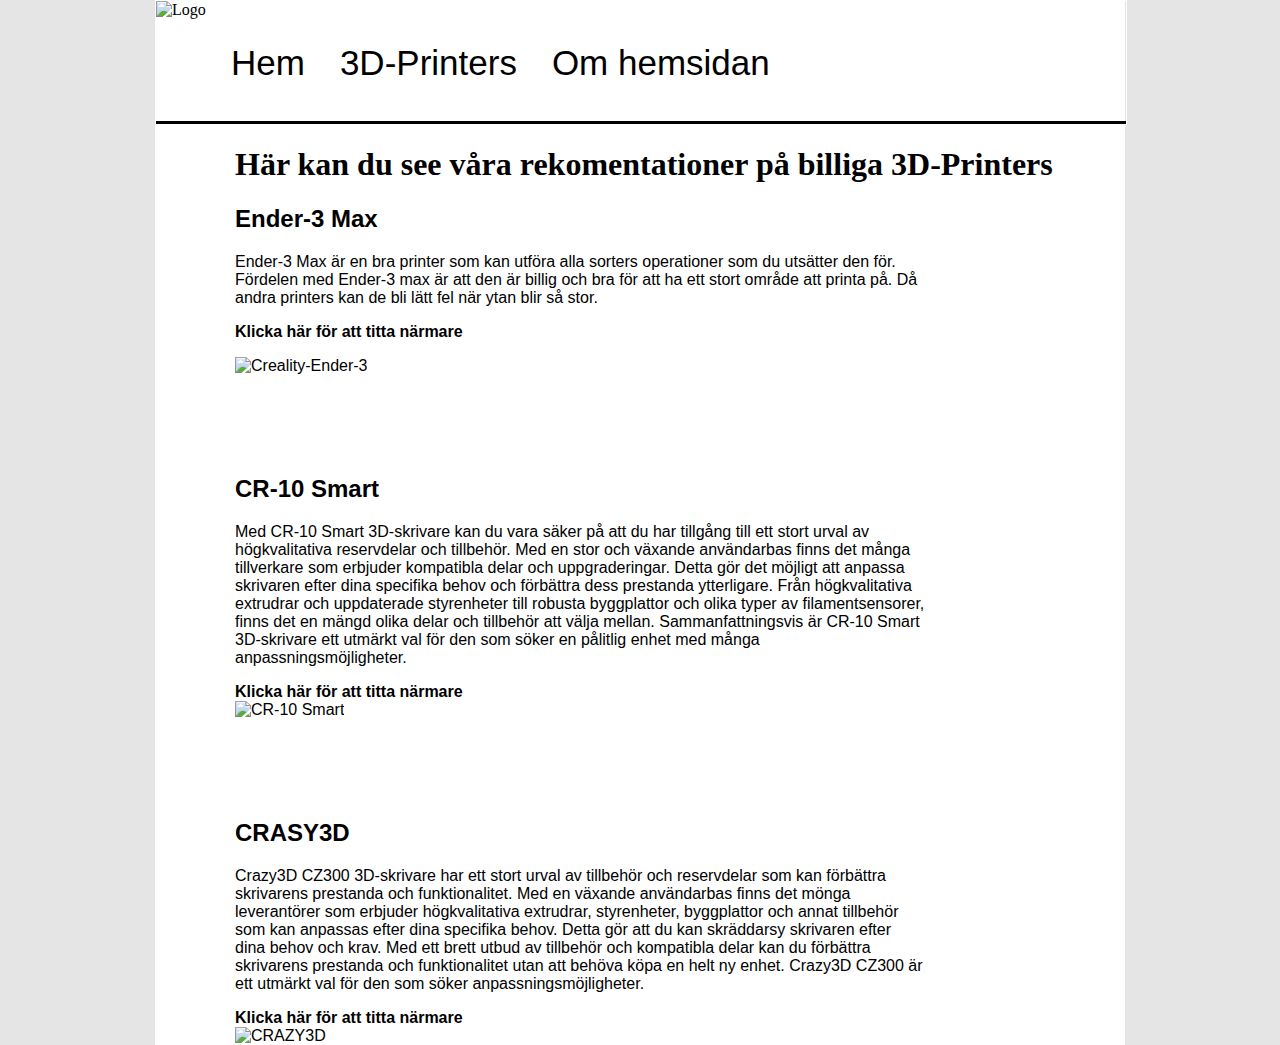
==== 3D-Printers.html @ 0e029c5e "Add files via upload" ====
<!DOCTYPE html PUBLIC "-//W3C//DTD XHTML 1.0 Transitional//EN" "http://www.w3.org/TR/xhtml1/DTD/xhtml1-transitional.dtd">
<html xmlns="http://www.w3.org/1999/xhtml"><!-- InstanceBegin template="/Templates/mall-mitt-intresse.dwt" codeOutsideHTMLIsLocked="false" -->
<head>
<meta http-equiv="Content-Type" content="text/html; charset=iso-8859-1" />
<!-- InstanceBeginEditable name="doctitle" -->
<title>3D-Printers</title>
<!-- InstanceEndEditable -->
<!-- InstanceBeginEditable name="head" -->
<!-- InstanceEndEditable -->
<link href="style.css" rel="stylesheet" type="text/css" />
<meta name="description" content="V&auml;lkomen till	Printing.io, den h&auml;r sidan ger f&ouml;rslag och ideer p&ouml; ditt n&auml;sta 3D-Printing k&ouml;p." /> 
<meta name="keywords" content="3D, 3d, skrivare, Skrivare, 3D-Skrivare, 3D Printers,Recentioner, CR-10 Smart, Ender 3 Max, CRAZY3D" />
</head>

<body>
<div id="mainArea">
 
 	<div id="headArea">
    
  		<div id="logoArea"><img src="Bilder/logo.png" width="250" height="100" alt="Logo" /></div>
 		<div id="menuArea">
                
                <ul>
                <li>
                
                  <a href="index.html" accesskey="1">Hem</a>
       	  </li>
              <li>
                <a href="3D-Printers.html" accesskey="2">3D-Printers</a>
          </li>
               
<li>
                    <a href="Om.html" accesskey="0">Om hemsidan</a>
          </li>
               
          </ul>
 		</div> </div>
 		<!-- END OF MENU -->
 		 <div id ="infoArea"><!-- InstanceBeginEditable name="Text" -->
         
         
         <h1>H&auml;r kan du see v&aring;ra rekomentationer p&aring; billiga 3D-Printers</h1>
         
         <div id="infoText3D-1">
         <h2>Ender-3 Max</h2>
         <p>Ender-3 Max &auml;r en bra printer som kan utf&ouml;ra alla sorters operationer som du uts&auml;tter den f&ouml;r.  F&ouml;rdelen med Ender-3 max &auml;r att den &auml;r billig och bra f&ouml;r att ha ett stort  omr&aring;de att printa p&aring;. D&aring; andra printers kan de bli l&auml;tt fel n&auml;r ytan blir s&aring;  stor.</p>
         <p>
          <a href="https://store.creality.com/eu/products/ender-3-max-neo-3d-printer?spm=..collection_f039d777-5efa-459f-ae24-276dcb248e28.albums_1.1&amp;spm_prev=..index.products_display_nav_1.1"><strong>Klicka h&auml;r f&ouml;r att titta n&auml;rmare </strong></a></p>
         <img src="Bilder/Creality-Ender-3.jpg " alt="Creality-Ender-3" width="300" height="300"/></div>
        <div id="infoText3D-2">
        
        <h2>CR-10 Smart</h2>
          <p>Med CR-10 Smart 3D-skrivare kan du vara s&auml;ker p&aring; att du har tillg&aring;ng till ett stort urval av h&ouml;gkvalitativa reservdelar och tillbeh&ouml;r. Med en stor och v&auml;xande anv&auml;ndarbas finns det m&aring;nga tillverkare som erbjuder kompatibla delar och uppgraderingar. Detta g&ouml;r det m&ouml;jligt att anpassa skrivaren efter dina specifika behov och f&ouml;rb&auml;ttra dess prestanda ytterligare. Fr&aring;n h&ouml;gkvalitativa extrudrar och uppdaterade styrenheter till robusta byggplattor och olika typer av filamentsensorer, finns det en m&auml;ngd olika delar och tillbeh&ouml;r att v&auml;lja mellan. Sammanfattningsvis &auml;r CR-10 Smart 3D-skrivare ett utm&auml;rkt val f&ouml;r den som s&ouml;ker en p&aring;litlig enhet med m&aring;nga anpassningsm&ouml;jligheter. </p> 
                
          <a href="https://www.3dprima.com/se/3d-skrivare-mer/tillverkare/creality/creality-cr-10-smart-30x30x40cm_26512_7957"><strong>Klicka h&auml;r f&ouml;r att titta n&auml;rmare</strong></a><br/>
            
          <img src="Bilder/CR-10-Smart-Pro.jpg" width="300" height="300" alt="CR-10 Smart" />
         </div>
        <div id="infoText3D-3">
        <h2>CRASY3D</h2>
          <p>Crazy3D CZ300 3D-skrivare har ett stort urval av tillbeh&ouml;r och reservdelar som kan f&ouml;rb&auml;ttra skrivarens prestanda och funktionalitet. Med en v&auml;xande anv&auml;ndarbas finns det m&ouml;nga leverant&ouml;rer som erbjuder h&ouml;gkvalitativa extrudrar, styrenheter, byggplattor och annat tillbeh&ouml;r som kan anpassas efter dina specifika behov. Detta g&ouml;r att du kan skr&auml;ddarsy skrivaren efter dina behov och krav. Med ett brett utbud av tillbeh&ouml;r och kompatibla delar kan du f&ouml;rb&auml;ttra skrivarens prestanda och funktionalitet utan att beh&ouml;va k&ouml;pa en helt ny enhet. Crazy3D CZ300 &auml;r ett utm&auml;rkt val f&ouml;r den som s&ouml;ker anpassningsm&ouml;jligheter.</p>
          
          <a href="https://www.3dprima.com/se/3d-printers-more/3d-printer/filament-printers/crazy3dprint-cz-300-300-x-300-x-300-mm_28549_10086">
          <strong>Klicka h&auml;r f&ouml;r att titta n&auml;rmare</strong></a><br/>

          <img src="Bilder/Craz3DPrint-CZ-.jpg" width="300" height="300" alt="CRAZY3D"/>
            </div>
        
<!-- InstanceEndEditable --> </div>
 		 <!--END OF INFO--> 

                
            


 
 </div>
 
 








<!-- END OF Main -->
</body>
<!-- InstanceEnd --></html>
---- style.css ----
@charset "iso-8859-1";
/* CSS Document */
/*Mall */
#headArea {
	border: 1px solid #FFF;
	width: 970px;
}
#logoArea {
	float: left;
}
#menuArea {
	padding: 0px;
	text-decoration: none;
	border-bottom-width: 3px;
	border-bottom-style: solid;
	border-top-color: #000;
	border-right-color: #000;
	border-bottom-color: #000;
	border-left-color: #000;
	height: 90px;
	margin-top: 16px;
}
ul {
	margin-top: 30px;
}
body {
	width: 970px;
	background-color: #E5E5E5;
	margin: auto;
}
#mainArea {
	background-color: #FFF;
	text-decoration: none;
	float: none;
}

#menuArea li {
	font-family: Arial, Helvetica, sans-serif;
	text-decoration: none;
	margin-left: 35px;
	list-style-type: none;
	float: left;
	margin-top: 12px;
	font-size: 35px;
}




/*Index */
#headArea #infoArea img {
	margin-top: 0px;
}



a {
	text-decoration: none;
	color: #000;
}

	
p {
	font-family: Arial, Helvetica, sans-serif;
}
#infoArea #infoText p {
	font-family: Arial, Helvetica, sans-serif;
	font-size: 20px;
}

#infoText {
	width: 810px;
	font-family: Arial, Helvetica, sans-serif;
	margin-left: 80px;
}



/*3D-Printer */
#infoText3D-1{
	font-family: Arial, Helvetica, sans-serif;
	margin-left: 80px;
	margin-right: 200px;
	;
	
}

#mainArea #infoArea h1 {
	margin-left: 80px;
}
#infoText3D-1 p img {
	margin-left: 30px;
}

#infoText3D-2{
	margin-left: 80px;
	margin-top: 100px;
	margin-right: 200px;
	font-family: Arial, Helvetica, sans-serif;
}

.infoText3D-3 img {
	margin-left: 30px;
}


#infoText3D-3 {
	font-family: Arial, Helvetica, sans-serif;
	text-decoration: none;
	margin-top: 100px;
	margin-right: 200px;
	margin-left: 80px;
}

/*Om */
.kortkommand {
	font-family: Arial, Helvetica, sans-serif;
	text-decoration: none;
	margin-left: 40px;
	font-size: 20px;
	
}
 #kontaktArea {
	font-family: Arial, Helvetica, sans-serif;
	font-size: 20px;
	text-decoration: none;
	margin-left: 40px;
	
}
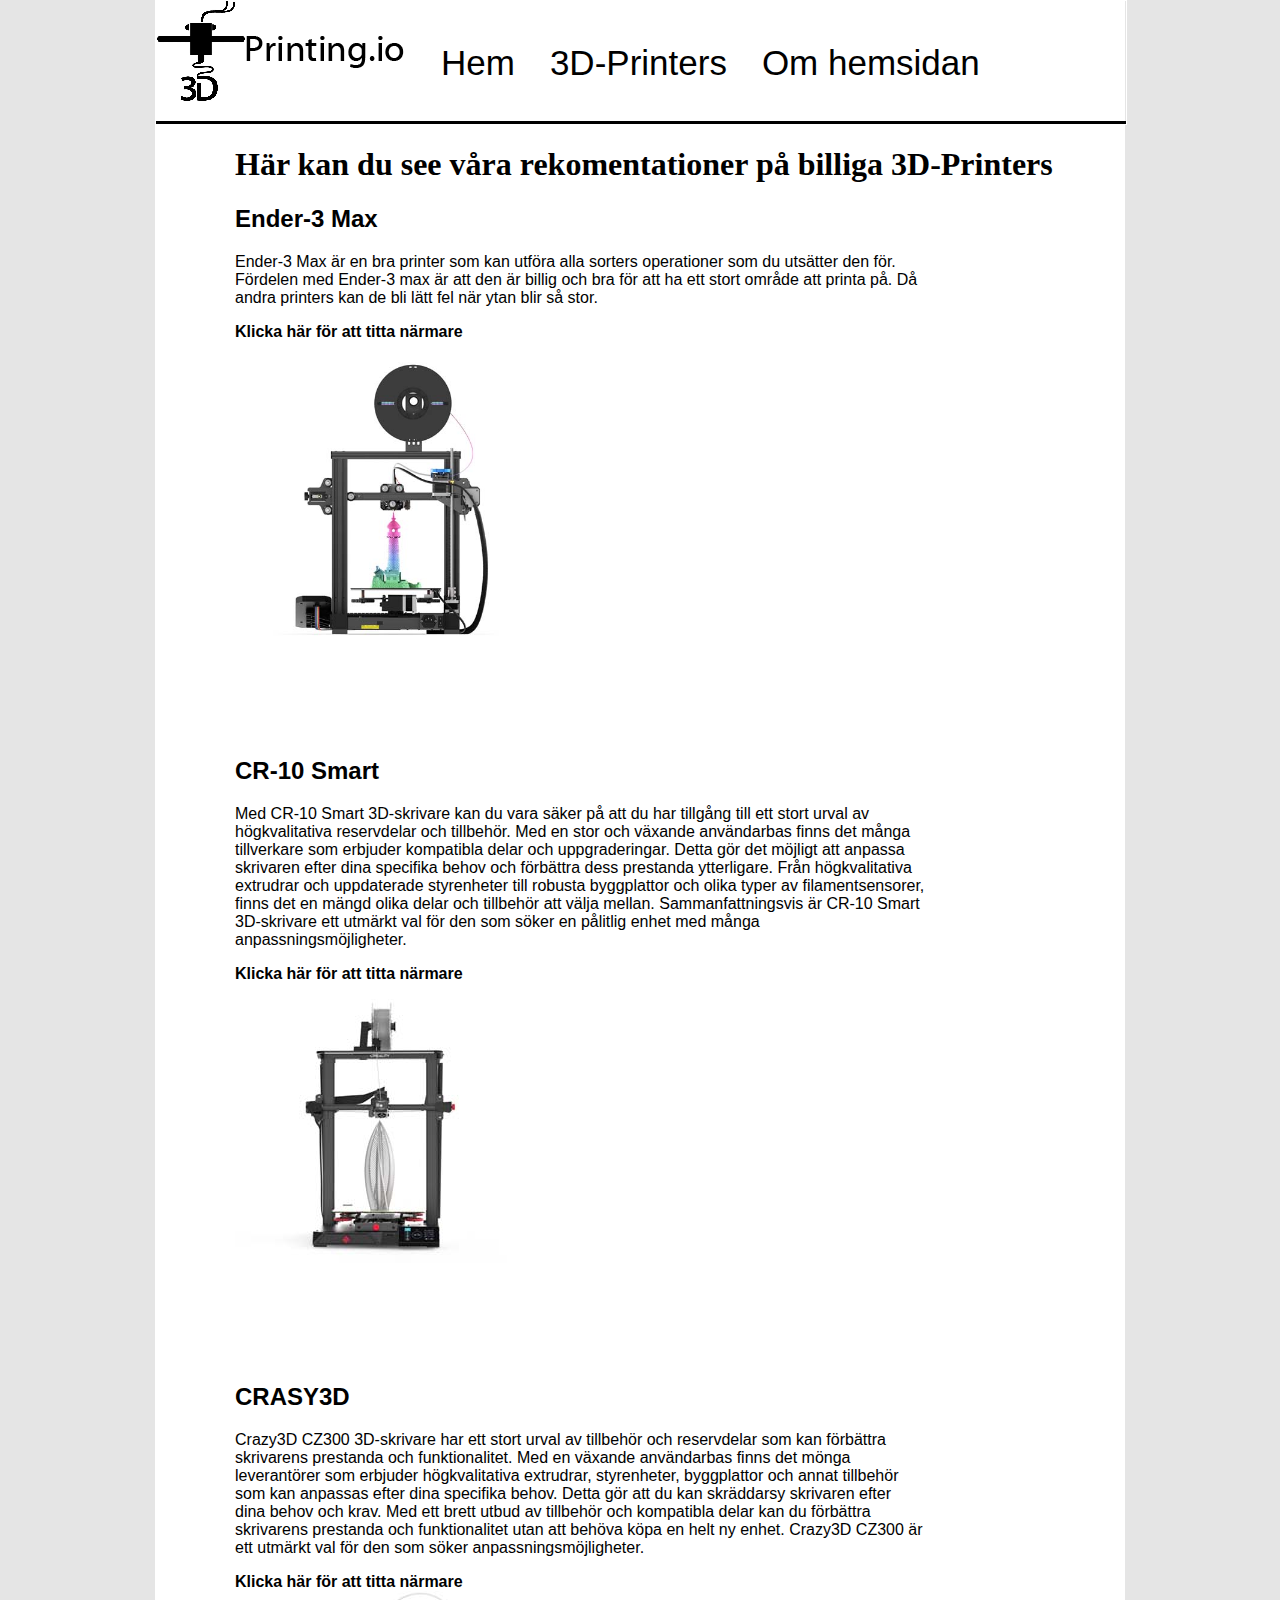
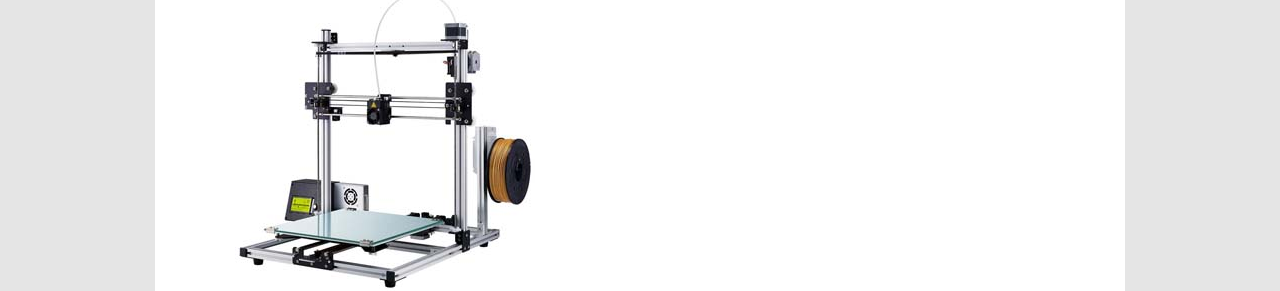
==== commit c0c1c3ee: "Update 3D-Printers.html" ====
--- a/3D-Printers.html
+++ b/3D-Printers.html
@@ -17,7 +17,7 @@
  
  	<div id="headArea">
     
-  		<div id="logoArea"><img src="Bilder/logo.png" width="250" height="100" alt="Logo" /></div>
+  		<div id="logoArea"><img src="logo.png" width="250" height="100" alt="Logo" /></div>
  		<div id="menuArea">
                 
                 <ul>
@@ -46,7 +46,7 @@
          <p>Ender-3 Max &auml;r en bra printer som kan utf&ouml;ra alla sorters operationer som du uts&auml;tter den f&ouml;r.  F&ouml;rdelen med Ender-3 max &auml;r att den &auml;r billig och bra f&ouml;r att ha ett stort  omr&aring;de att printa p&aring;. D&aring; andra printers kan de bli l&auml;tt fel n&auml;r ytan blir s&aring;  stor.</p>
          <p>
           <a href="https://store.creality.com/eu/products/ender-3-max-neo-3d-printer?spm=..collection_f039d777-5efa-459f-ae24-276dcb248e28.albums_1.1&amp;spm_prev=..index.products_display_nav_1.1"><strong>Klicka h&auml;r f&ouml;r att titta n&auml;rmare </strong></a></p>
-         <img src="Bilder/Creality-Ender-3.jpg " alt="Creality-Ender-3" width="300" height="300"/></div>
+         <img src="Creality-Ender-3.jpg " alt="Creality-Ender-3" width="300" height="300"/></div>
         <div id="infoText3D-2">
         
         <h2>CR-10 Smart</h2>
@@ -54,7 +54,7 @@
                 
           <a href="https://www.3dprima.com/se/3d-skrivare-mer/tillverkare/creality/creality-cr-10-smart-30x30x40cm_26512_7957"><strong>Klicka h&auml;r f&ouml;r att titta n&auml;rmare</strong></a><br/>
             
-          <img src="Bilder/CR-10-Smart-Pro.jpg" width="300" height="300" alt="CR-10 Smart" />
+          <img src="CR-10-Smart-Pro.jpg" width="300" height="300" alt="CR-10 Smart" />
          </div>
         <div id="infoText3D-3">
         <h2>CRASY3D</h2>
@@ -63,7 +63,7 @@
           <a href="https://www.3dprima.com/se/3d-printers-more/3d-printer/filament-printers/crazy3dprint-cz-300-300-x-300-x-300-mm_28549_10086">
           <strong>Klicka h&auml;r f&ouml;r att titta n&auml;rmare</strong></a><br/>
 
-          <img src="Bilder/Craz3DPrint-CZ-.jpg" width="300" height="300" alt="CRAZY3D"/>
+          <img src="Craz3DPrint-CZ-.jpg" width="300" height="300" alt="CRAZY3D"/>
             </div>
         
 <!-- InstanceEndEditable --> </div>
